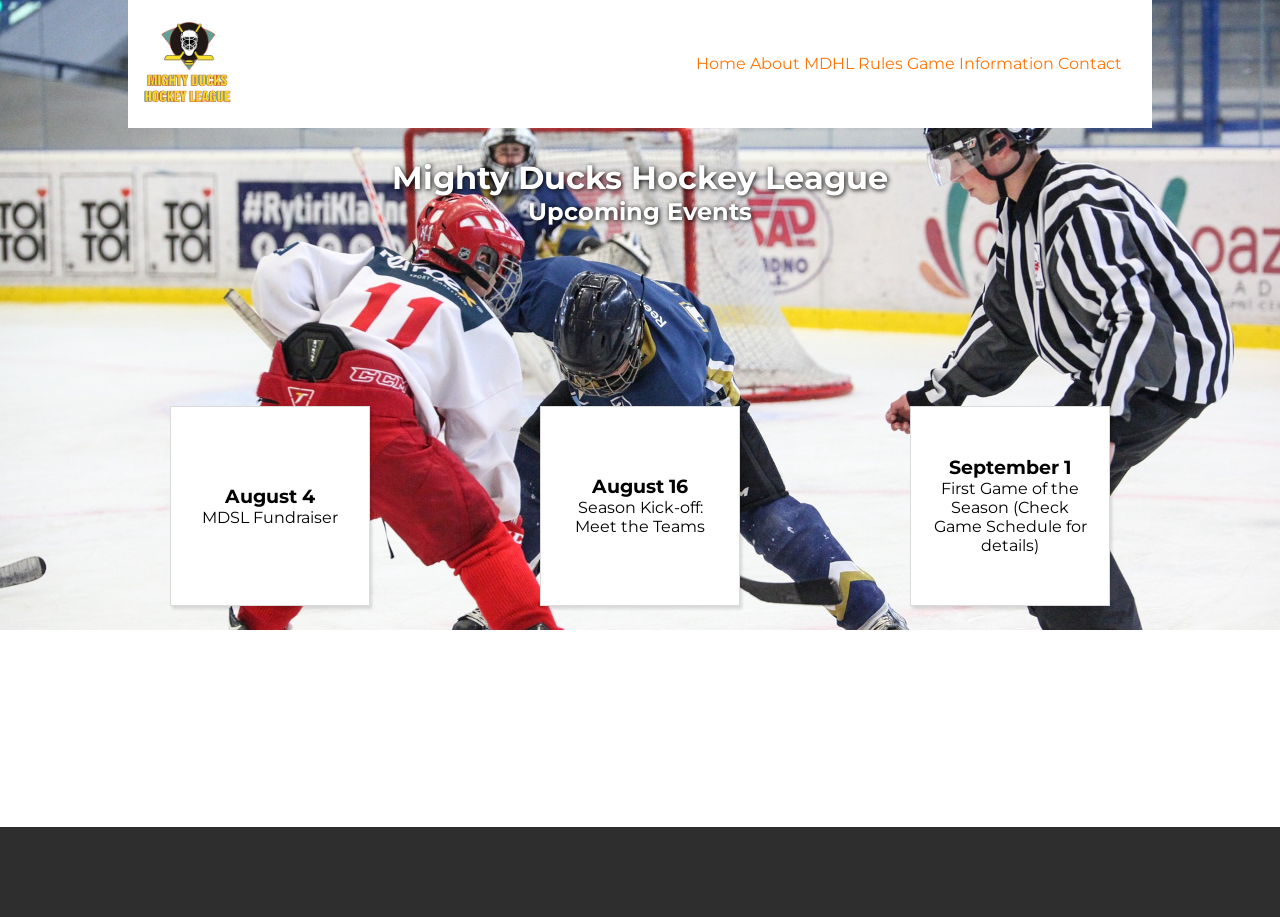
==== tp3/index.html @ f9387147 "subiendo primera parte tp3" ====
<!DOCTYPE html>
<html lang="en">
<head>
    <meta charset="UTF-8">
    <meta http-equiv="X-UA-Compatible" content="IE=edge">
    <meta name="viewport" content="width=device-width, initial-scale=1.0">
    <title>Mighty Ducks Hockey League</title>
    
    <link rel="shortcut icon" href="assets/img/favicon.ico" type="image/x-icon">
    <link rel="preconnect" href="https://fonts.googleapis.com">
    <link rel="preconnect" href="https://fonts.gstatic.com" crossorigin>
    <link href="https://fonts.googleapis.com/css2?family=Montserrat:wght@300;400;600&display=swap" rel="stylesheet">
    <link rel="stylesheet" href="assets/style/style.css">
</head>
<body>
    <div class="background"></div>
    <header>
        
        <div class="navbar">
            <figure>
                <img src="assets/img/logo.png" alt="Mighty Ducks Hockey League">
            </figure>
            <nav>
                <a href="index.html" class="active">Home</a>
                <a href="about.html">About MDHL</a>
                <a href="rules.html">Rules</a>
                <a href="game-information.html">Game Information</a>
                <a href="contact.html">Contact</a>
            </nav>
        </div>
        <h1>Mighty Ducks Hockey League</h1>
    </header>
    <main>
        <h2>Upcoming Events</h2>
        <section class="events">
            <article>
                <h3>August 4</h3>
                <p>MDSL Fundraiser</p>
            </article>
            <article>
                <h3>August 16</h3>
                <p>Season Kick-off: Meet the Teams</p>
            </article>
            <article>
                <h3>September 1</h3>
                <p>First Game of the Season (Check Game Schedule for details)</p>
            </article>
        </section>
        
    </main>
    <footer>

    </footer>
</body>
</html>
---- tp3/assets/style/style.css ----
* {
    margin: 0;
    padding: 0;
    box-sizing: border-box;
}
body {
    font-family: 'Montserrat', sans-serif;
}
.background {
    background: url(../img/design1_image1.jpg);
    background-size: cover;
    width: 100%;
    height: 70vh;
    position: absolute;
    z-index: -1;
}
header, .navbar {   

    width: 80vw;
    margin: 0 auto;
}
h1, h2 {
    text-align: center;
    color: #fff;
    text-shadow: 1px 1px 5px #000;
}
h1 {
    margin-top: 30px;
}
h2 {
    margin-bottom: 20vh;
}
.navbar {
    background: #fff;
    padding: 10px;
    width: 80vw;
    margin: 0px auto;
    display: flex;
    align-items: center;
    justify-content: space-between;
}
.navbar figure, .navbar figure img {
    width: 100px;
    height: auto;
}
nav {
    padding-right: 20px;
}
.navbar nav a{
    color: rgb(255, 117, 5);
    text-decoration: none;
}
main {
    min-height: 70vh;
    margin: 0 auto;
}
.events {
    display: flex;
    justify-content: space-evenly;
}
article {
    width: 200px;
    height: 200px;
    box-shadow: 2px 3px 3px 0px #00000021;
    display: flex;
    align-items: center;
    justify-content: center;
    padding: 20px;
    flex-direction: column;
    text-align: center;
    border: 1px solid #d4d4d4d4;
    background-color: #fff;
}
footer {
    height: 10vh;
    background: rgb(46, 46, 46);
}
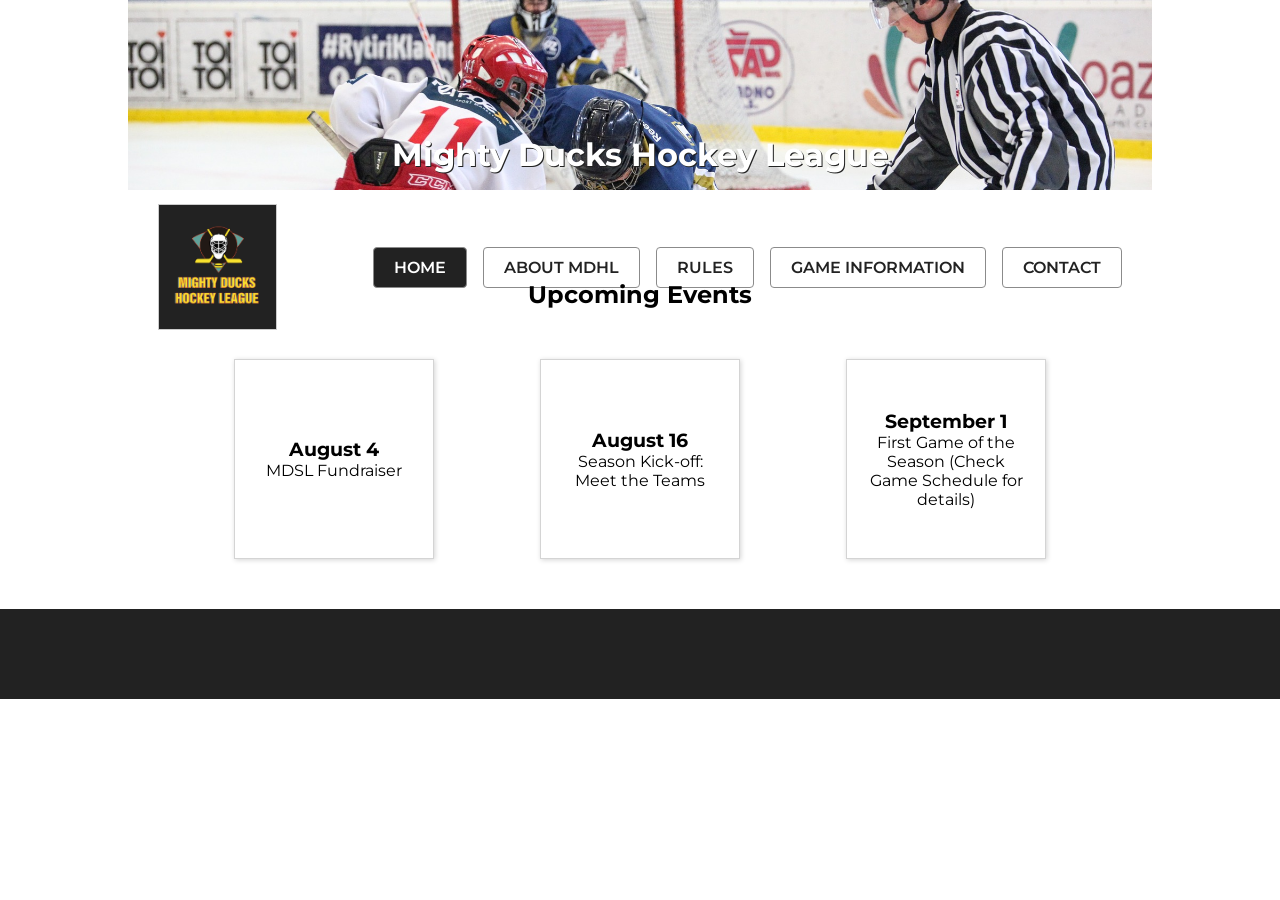
==== commit 8551b6f2: "Nueva versión mejorado diseño" ====
--- a/tp3/index.html
+++ b/tp3/index.html
@@ -5,18 +5,16 @@
     <meta http-equiv="X-UA-Compatible" content="IE=edge">
     <meta name="viewport" content="width=device-width, initial-scale=1.0">
     <title>Mighty Ducks Hockey League</title>
-    
+    <link rel="stylesheet" href="assets/style/style.css">
     <link rel="shortcut icon" href="assets/img/favicon.ico" type="image/x-icon">
     <link rel="preconnect" href="https://fonts.googleapis.com">
     <link rel="preconnect" href="https://fonts.gstatic.com" crossorigin>
     <link href="https://fonts.googleapis.com/css2?family=Montserrat:wght@300;400;600&display=swap" rel="stylesheet">
-    <link rel="stylesheet" href="assets/style/style.css">
 </head>
 <body>
-    <div class="background"></div>
     <header>
-        
-        <div class="navbar">
+        <h1>Mighty Ducks Hockey League</h1>
+        <div class="subheader">
             <figure>
                 <img src="assets/img/logo.png" alt="Mighty Ducks Hockey League">
             </figure>
@@ -28,11 +26,10 @@
                 <a href="contact.html">Contact</a>
             </nav>
         </div>
-        <h1>Mighty Ducks Hockey League</h1>
     </header>
     <main>
         <h2>Upcoming Events</h2>
-        <section class="events">
+        <section class="fechas">
             <article>
                 <h3>August 4</h3>
                 <p>MDSL Fundraiser</p>
@@ -46,10 +43,9 @@
                 <p>First Game of the Season (Check Game Schedule for details)</p>
             </article>
         </section>
-        
     </main>
     <footer>
-
+        
     </footer>
 </body>
 </html>
--- a/tp3/assets/style/style.css
+++ b/tp3/assets/style/style.css
@@ -6,72 +6,163 @@
 body {
     font-family: 'Montserrat', sans-serif;
 }
-.background {
-    background: url(../img/design1_image1.jpg);
-    background-size: cover;
-    width: 100%;
-    height: 70vh;
-    position: absolute;
-    z-index: -1;
-}
-header, .navbar {   
-
+header, main {
     width: 80vw;
     margin: 0 auto;
 }
-h1, h2 {
+header {
+    background: url(../img/design1_image1.jpg) center -120px;
+    background-size: cover;
+    height: 190px;
+   
+}
+header figure {
+    border: 1px solid #ccc;
+    background: #222;
+    padding: 10px;
+    margin-left: 30px;
+}
+header figure img {
+    height: 100px;
+}
+header .subheader {
+    display: flex;
+    justify-content: space-between;
+    align-items: center;
+}
+header h1 {
     text-align: center;
     color: #fff;
-    text-shadow: 1px 1px 5px #000;
-}
-h1 {
-    margin-top: 30px;
-}
-h2 {
-    margin-bottom: 20vh;
-}
-.navbar {
-    background: #fff;
-    padding: 10px;
-    width: 80vw;
-    margin: 0px auto;
-    display: flex;
-    align-items: center;
-    justify-content: space-between;
-}
-.navbar figure, .navbar figure img {
-    width: 100px;
-    height: auto;
+    text-shadow: 1px 1px #222;
+    padding-top: 15vh;
+    margin-bottom: 30px;
 }
 nav {
-    padding-right: 20px;
+    margin-right: 30px;
+    display: flex;
+    flex-direction: row;
+    flex-wrap: wrap;
+    justify-content: space-between;
+    gap: 1rem;
 }
-.navbar nav a{
-    color: rgb(255, 117, 5);
+nav a {
     text-decoration: none;
+    border: 1px solid #8b8b8b;
+    border-radius: 4px;
+    padding: 10px 20px;
+    text-transform: uppercase;
+    text-align: center;
+    color:#222;
+    font-weight: 600;
+    transition: all 0.3s;
+    background-color: #fff;
+}
+nav a:hover {    
+    box-shadow: 1px 1px 5px 0px rgb(121 121 121)
+}
+.active {
+    background: #222;
+    color: #fff;
 }
 main {
-    min-height: 70vh;
-    margin: 0 auto;
+    padding-top: 90px;
 }
-.events {
+main h2 {
+    text-align: center;
+    margin-bottom: 50px;
+}
+.fechas {
     display: flex;
     justify-content: space-evenly;
+    align-items: center;
+    margin-bottom: 50px;
 }
 article {
     width: 200px;
-    height: 200px;
-    box-shadow: 2px 3px 3px 0px #00000021;
+    min-height: 200px;
+    border: 1px solid #d4d4d4;
+    transition: all 0.3s;
+    box-shadow: 1px 1px 5px #d4d4d4;
+    padding: 20px;
+    text-align: center;
     display: flex;
+    flex-direction: column;
+    justify-content:center;
+}
+article:hover {
+    border-bottom: 6px solid rgba(16, 52, 252, 0.932);
+}
+.about > article, .rules > article, .game > article, .contact{
+    width: auto;
+    border: none;
+    box-shadow: none;
+    text-align: left;
+    min-height: auto;
+}
+.about > article, .rules > article, .contact{
+    display: flex;
+    flex-direction: row;
     align-items: center;
-    justify-content: center;
-    padding: 20px;
+}
+.about > article > figure > img, .rules > article > figure > img{
+    width: 200px;
+}
+.about article div {
+    padding-left: 30px;
+}
+.about article:nth-child(2){
+    flex-direction: row-reverse;
+}
+.about article h3 {
+    font-weight: 300;
+    font-size: 2rem;
+    margin-bottom: 10px;
+}
+.rules article {
     flex-direction: column;
+}
+.rules > article > ol > li {
+    margin-bottom: 10px;
+  }
+.rules > article > ol > li > h4 {
+  margin-bottom: 10px;
+}
+.game article {
+    padding: 0;
+    margin: 20px 0;
+}
+address {
+    margin: 10px 0 30px;
+}
+.game {
+    margin-top: 30px;
+}
+.game table {
+    width: 80vw;
     text-align: center;
-    border: 1px solid #d4d4d4d4;
-    background-color: #fff;
+}
+.game > table > thead {
+    background: #222;
+    color: #fff;
+}
+.game > table > thead > tr > th {
+    padding: 20px 0;
+}
+.game > table > tbody > tr > td {
+    padding: 5px 0;
+}
+.game > table > tbody > tr:nth-child(2n) {
+    background: #5a93ff2e;
+}
+.game > table > tbody > tr > td > span {
+    font-weight: 600;
+    color: #222;
+}
+.contact > figure > img {
+ width: 30vw;
+ margin: 30px 30px 30px 0;
 }
 footer {
     height: 10vh;
-    background: rgb(46, 46, 46);
-}
+    background-color: rgb(34, 34, 34);
+}
